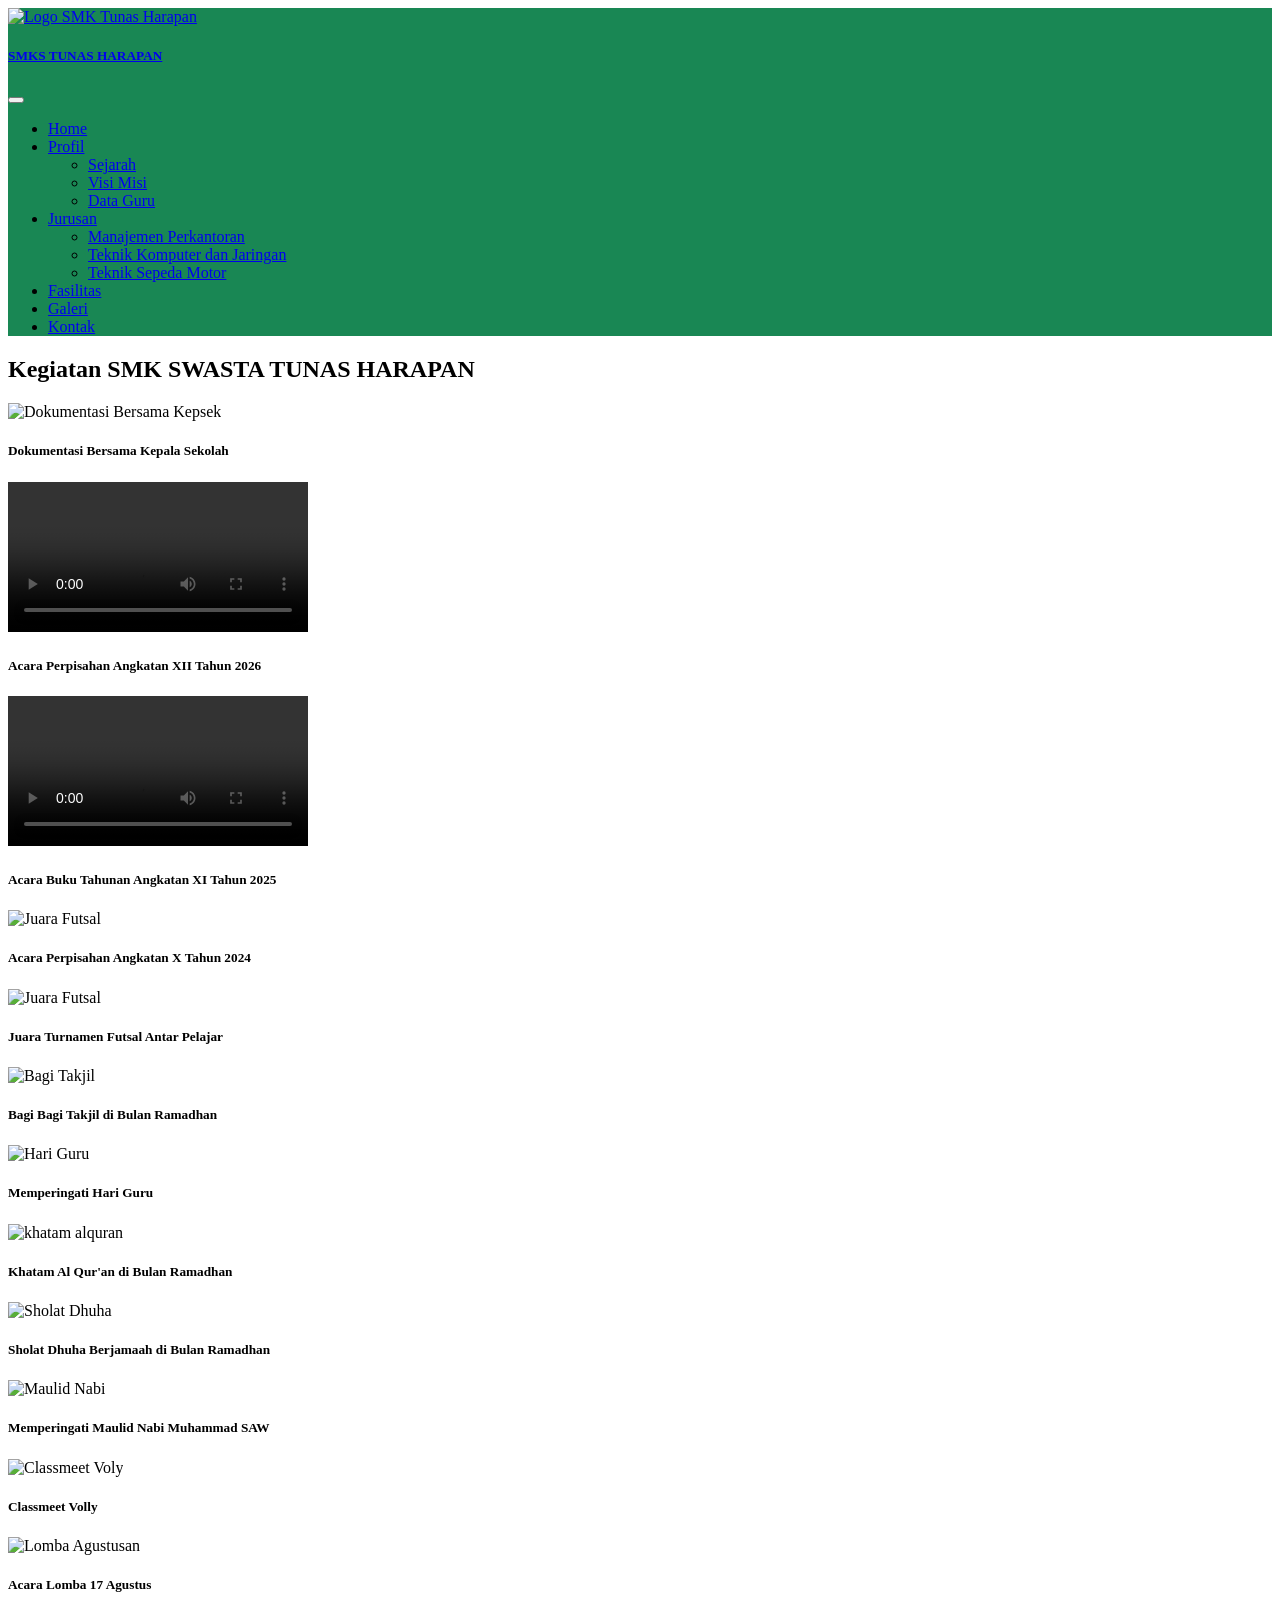
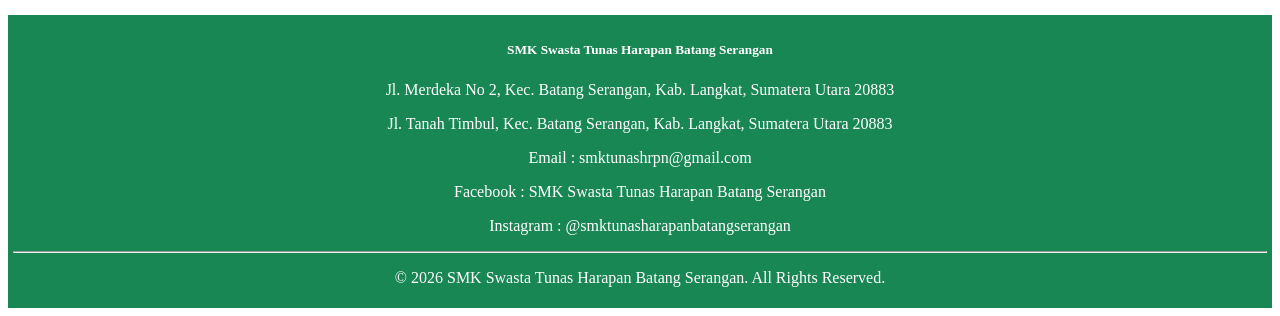
==== galeri.html @ 95ec646f "Add files via upload" ====
<!DOCTYPE html>
<html lang="id">
<head>
    <meta charset="UTF-8">
    <meta name="viewport" content="width=device-width, initial-scale=1">
    <title>SMK Swasta Tunas Harapan</title>
    <link href="bootstrap/css/bootstrap.min.css" rel="stylesheet">
    <link href="style.css" rel="stylesheet">
</head>
<body>
<nav class="navbar navbar-expand-lg navbar-dark bg-primary">
    <div class="container-fluid px-4">
         <a class="navbar-brand d-flex align-items-center" href="#">
            <img src="img/logo smk.png" alt="Logo SMK Tunas Harapan"
                 width="50" height="50" class="me-2">
            <h5 class="fw-bold">SMKS TUNAS HARAPAN</h5>
        </a>

        <button class="navbar-toggler ms-auto" type="button"
            data-bs-toggle="collapse"
            data-bs-target="#navbarNav">
            <span class="navbar-toggler-icon"></span>
        </button>

        <div class="collapse navbar-collapse" id="navbarNav">
            <ul class="navbar-nav ms-auto">
                <li class="nav-item">
                    <a class="nav-link active" href="index.html">Home</a>
                </li>
                <li class="nav-item dropdown">
                    <a class="nav-link active dropdown-toggle"
                    href="profil.html"
                    id="profilDropdown"
                    role="button"
                    data-bs-toggle="dropdown"
                    aria-expanded="false">Profil</a>
                <ul class="dropdown-menu">
                    <li><a class="dropdown-item" href="sejarah.html">Sejarah</a></li>
                    <li><a class="dropdown-item" href="visimisi.html">Visi Misi</a></li>
                    <li><a class="dropdown-item" href="dataguru.html">Data Guru</a></li>
                </ul>
                </li>
                <li class="nav-item dropdown">
                    <a class="nav-link active dropdown-toggle"
                    href="jurusan.html"
                    id="profilDropdown"
                    role="button"
                    data-bs-toggle="dropdown"
                    aria-expanded="false">Jurusan</a>
                <ul class="dropdown-menu">
                    <li><a class="dropdown-item" href="mp.html">Manajemen Perkantoran</a></li>
                    <li><a class="dropdown-item" href="tkj.html">Teknik Komputer dan Jaringan</a></li>
                    <li><a class="dropdown-item" href="tsm.html">Teknik Sepeda Motor</a></li>
                </ul>
                </li>
                <li class="nav-item">
                    <a class="nav-link active" href="fasilitas.html">Fasilitas</a>
                </li>
                <li class="nav-item">
                    <a class="nav-link active" href="galeri.html">Galeri</a>
                </li>
                <li class="nav-item">
                    <a class="nav-link active" href="kontak.html">Kontak</a>
                </li>
            </ul>
        </div>
    </div>
</nav>

<div class="container my-5">
    <h2 class="text-center fw-bold mb-5">Kegiatan SMK SWASTA TUNAS HARAPAN</h2>
    <div class="row">
        <div class="col-md-4 mb-4">
            <div class="card h-100 shadow">
                <img src="img/dokumentasi.jpeg" class="card-img-top" alt="Dokumentasi Bersama Kepsek">

                <div class="card-body text-center">
                    <h5 class="card-title">Dokumentasi Bersama Kepala Sekolah</h5>
                </div>
            </div>
        </div>
        <div class="col-md-4 mb-4">
            <div class="card h-100 shadow">
                <video class="w-100 rounded" controls>
                <source src="video/perpisahan2.mp4" type="video/mp4">
                </video>
                <div class="card-body text-center">
                    <h5 class="card-title">Acara Perpisahan Angkatan XII Tahun 2026</h5>
                </div>
            </div>
        </div>
        <div class="col-md-4 mb-4">
            <div class="card h-100 shadow">
                <video class="w-100 rounded" controls>
                <source src="video/bukutahunan2.mp4" type="video/mp4">
                </video>
                <div class="card-body text-center">
                    <h5 class="card-title">Acara Buku Tahunan Angkatan XI Tahun 2025</h5>
                </div>
            </div>
        </div>
        <div class="col-md-4 mb-4">
            <div class="card h-100 shadow">
                <img src="img/perpisahan.jpeg" class="card-img-top" alt="Juara Futsal">
                <div class="card-body text-center">
                    <h5 class="card-title">Acara Perpisahan Angkatan X Tahun 2024</h5>
                </div>
            </div>
        </div>
        <div class="col-md-4 mb-4">
            <div class="card h-100 shadow">
                <img src="img/juara futsal.jpeg" class="card-img-top" alt="Juara Futsal">
                <div class="card-body text-center">
                    <h5 class="card-title">Juara Turnamen Futsal Antar Pelajar</h5>
                </div>
            </div>
        </div>
        <div class="col-md-4 mb-4">
            <div class="card h-100 shadow">
                <img src="img/bagi takjil.jpeg" class="card-img-top" alt="Bagi Takjil">
                <div class="card-body text-center">
                    <h5 class="card-title">Bagi Bagi Takjil di Bulan Ramadhan</h5>
                </div>
            </div>
        </div>
        <div class="col-md-4 mb-4">
            <div class="card h-100 shadow">
                <img src="img/hari guru.jpeg" class="card-img-top" alt="Hari Guru">
                <div class="card-body text-center">
                    <h5 class="card-title">Memperingati Hari Guru</h5>
                </div>
            </div>
        </div>
        <div class="col-md-4 mb-4">
            <div class="card h-100 shadow">
                <img src="img/khatam alquran.jpeg" class="card-img-top" alt="khatam alquran">
                <div class="card-body text-center">
                    <h5 class="card-title">Khatam Al Qur'an di Bulan Ramadhan</h5>
                </div>
            </div>
        </div>
        <div class="col-md-4 mb-4">
            <div class="card h-100 shadow">
                <img src="img/sholat dhuha.jpeg" class="card-img-top" alt="Sholat Dhuha">
                <div class="card-body text-center">
                    <h5 class="card-title">Sholat Dhuha Berjamaah di Bulan Ramadhan</h5>
                </div>
            </div>
        </div>
        <div class="col-md-4 mb-4">
            <div class="card h-100 shadow">
                <img src="img/maulid.jpeg" class="card-img-top" alt="Maulid Nabi">
                <div class="card-body text-center">
                    <h5 class="card-title">Memperingati Maulid Nabi Muhammad SAW</h5>
                </div>
            </div>
        </div>
        <div class="col-md-4 mb-4">
            <div class="card h-100 shadow">
                <img src="img/classmeet volly.jpeg" class="card-img-top" alt="Classmeet Voly">
                <div class="card-body text-center">
                    <h5 class="card-title">Classmeet Volly</h5>
                </div>
            </div>
        </div>
        <div class="col-md-4 mb-4">
            <div class="card h-100 shadow">
                <img src="img/lomba.jpeg" class="card-img-top" alt="Lomba Agustusan">
                <div class="card-body text-center">
                    <h5 class="card-title">Acara Lomba 17 Agustus</h5>
                </div>
            </div>
        </div>
    </div>
</div>

<footer class="text-white text-center py-4 mt-5">
    <div class="container">
        <h5 class="fw-bold">SMK Swasta Tunas Harapan Batang Serangan</h5>
        <p class="mb-1">
            Jl. Merdeka No 2, Kec. Batang Serangan, Kab. Langkat,
            Sumatera Utara 20883
        </p>
        <p class="mb-1">
            Jl. Tanah Timbul, Kec. Batang Serangan, Kab. Langkat,
            Sumatera Utara 20883
        </p>
        <p class="mb-1">
            Email : smktunashrpn@gmail.com
        </p>
        <p class="mb-1">
            Facebook : SMK Swasta Tunas Harapan Batang Serangan
        </p>
        <p class="mb-3">
            Instagram : @smktunasharapanbatangserangan
        </p>
        <hr>
        <p class="mb-0">
            &copy; 2026 SMK Swasta Tunas Harapan Batang Serangan. All Rights Reserved.
        </p>
    </div>
</footer>

<script src="bootstrap/js/bootstrap.bundle.min.js"></script>
</body>
</html>
---- style.css ----
.carousel-item img{
            height: 500px;
            object-fit: cover;}

        footer{
            background-color: #198754;
            color: white;
            text-align: center;
            padding: 5px;}

        .section-title{
            color: #198754;
            margin-bottom: 20px;}

        .navbar{
            background-color: #198754 !important;}
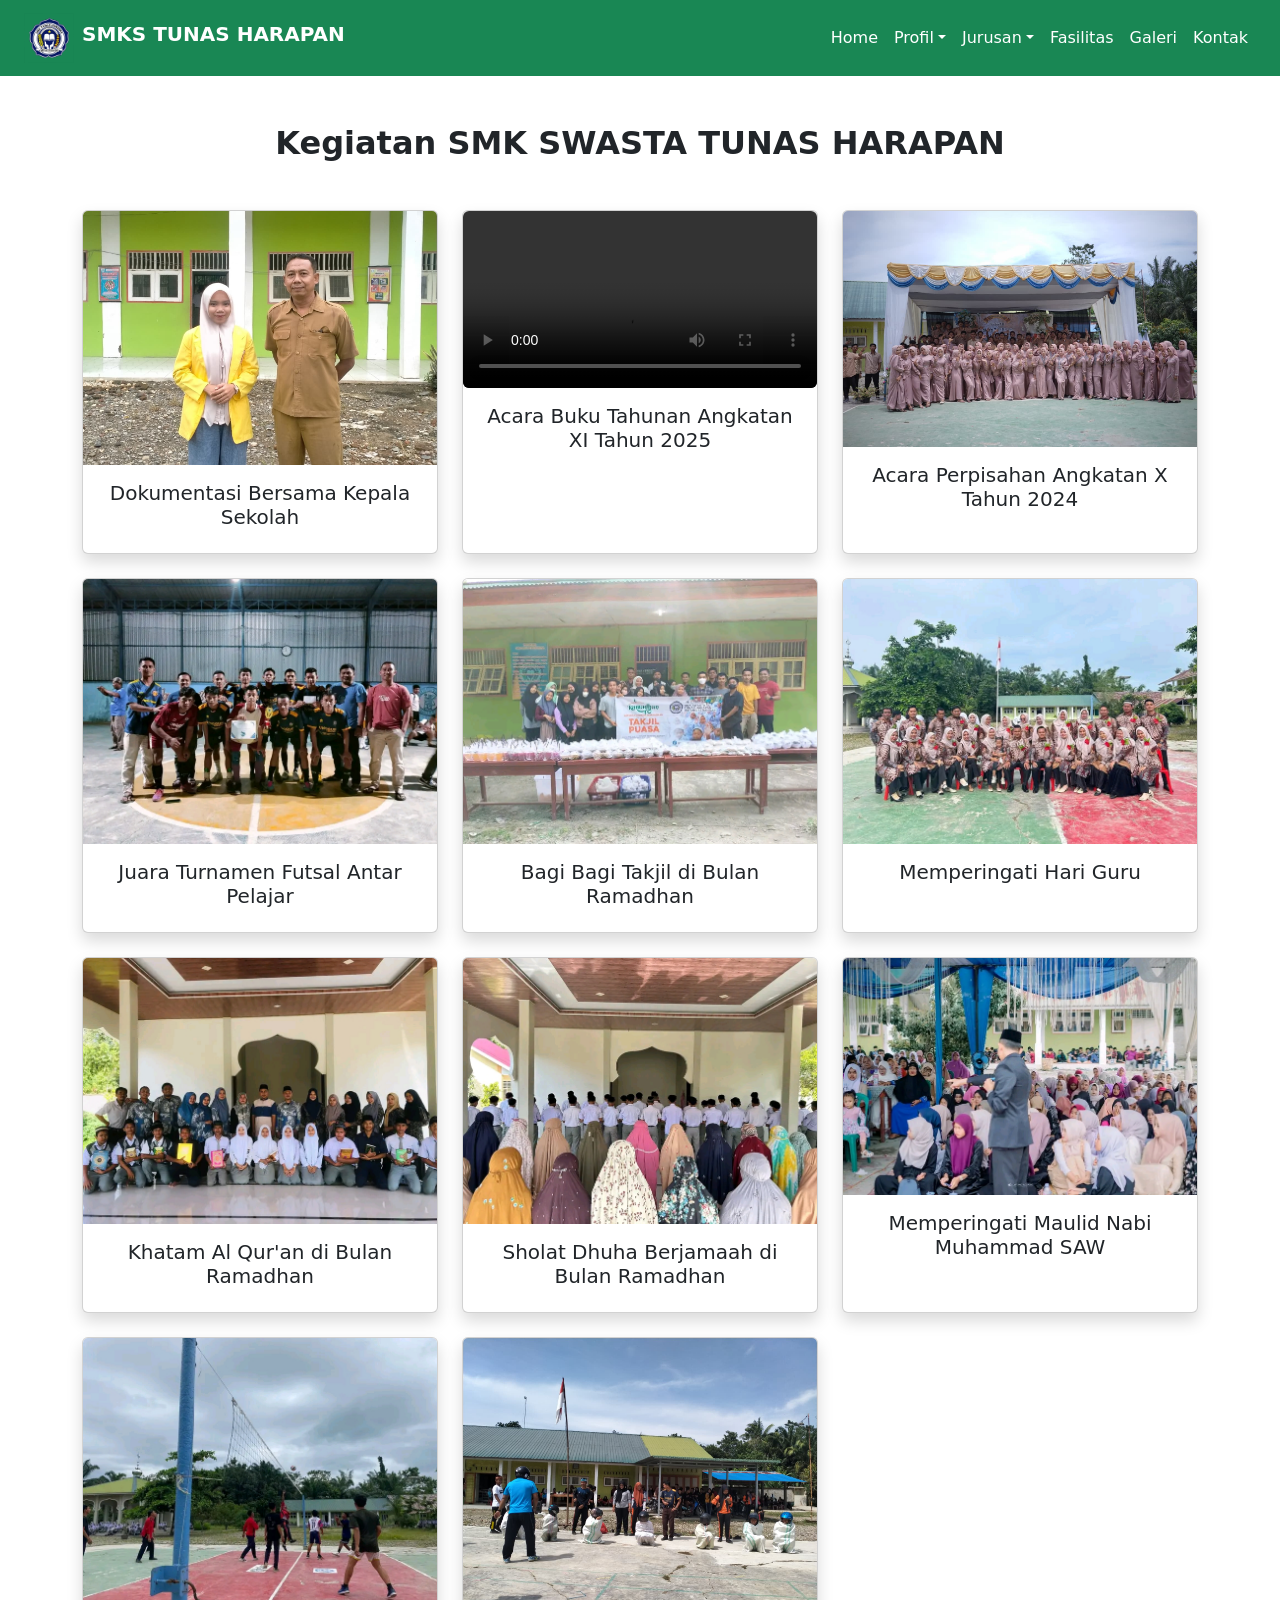
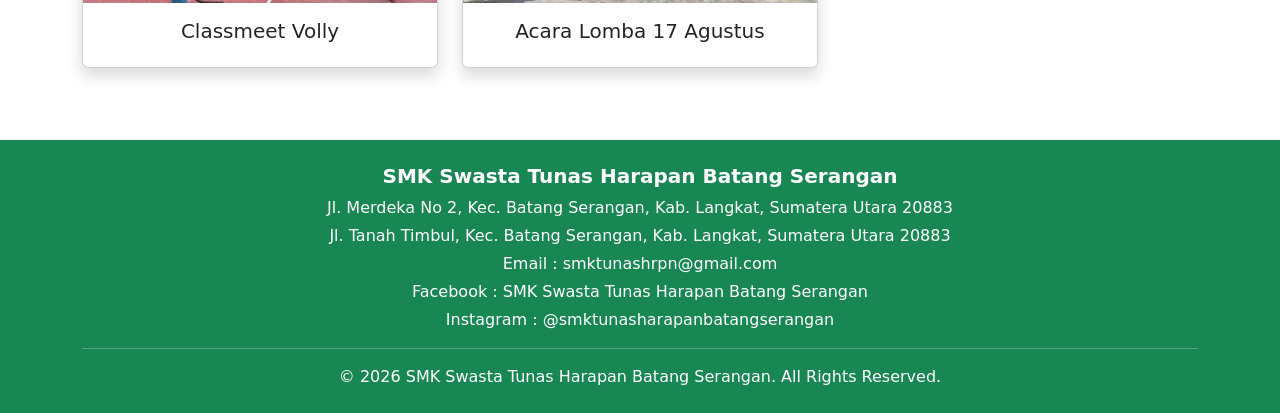
==== commit a67958d4: "Add files via upload" ====
--- a/galeri.html
+++ b/galeri.html
@@ -76,16 +76,6 @@
 
                 <div class="card-body text-center">
                     <h5 class="card-title">Dokumentasi Bersama Kepala Sekolah</h5>
-                </div>
-            </div>
-        </div>
-        <div class="col-md-4 mb-4">
-            <div class="card h-100 shadow">
-                <video class="w-100 rounded" controls>
-                <source src="video/perpisahan2.mp4" type="video/mp4">
-                </video>
-                <div class="card-body text-center">
-                    <h5 class="card-title">Acara Perpisahan Angkatan XII Tahun 2026</h5>
                 </div>
             </div>
         </div>
